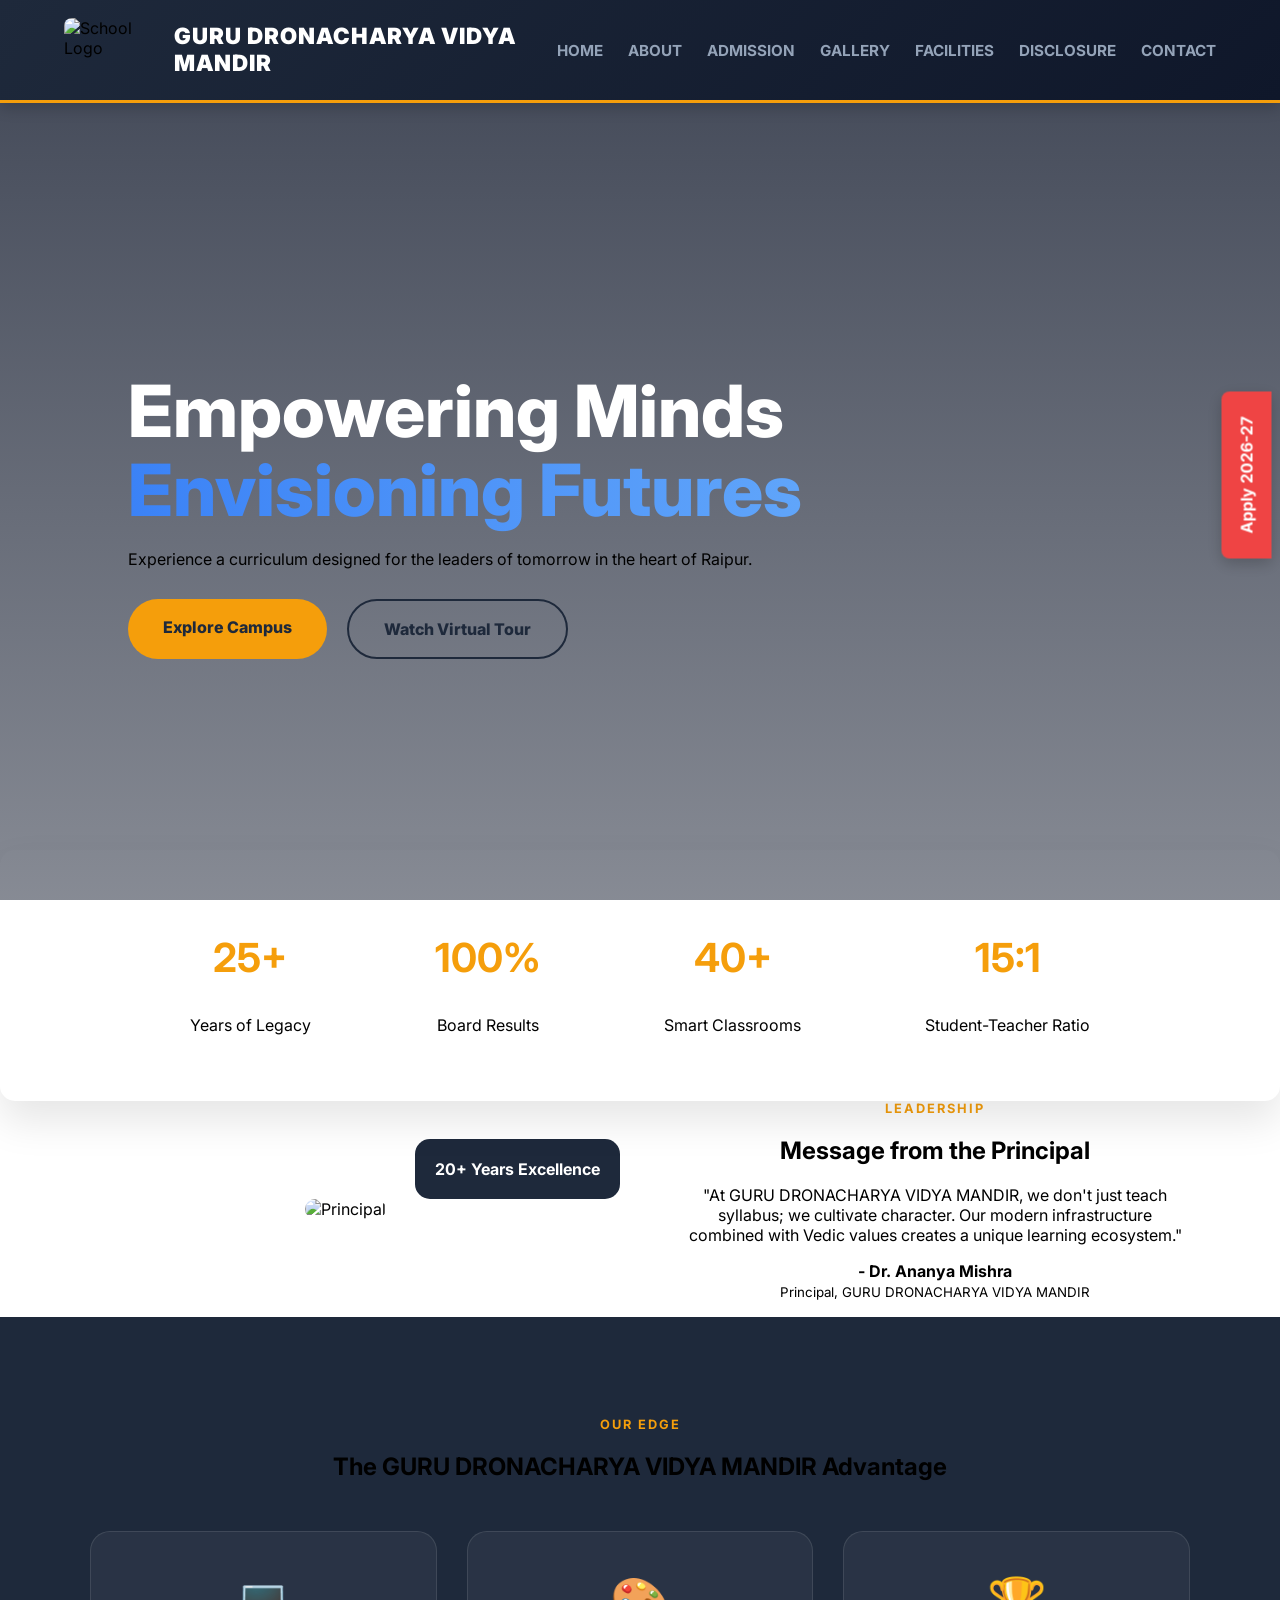
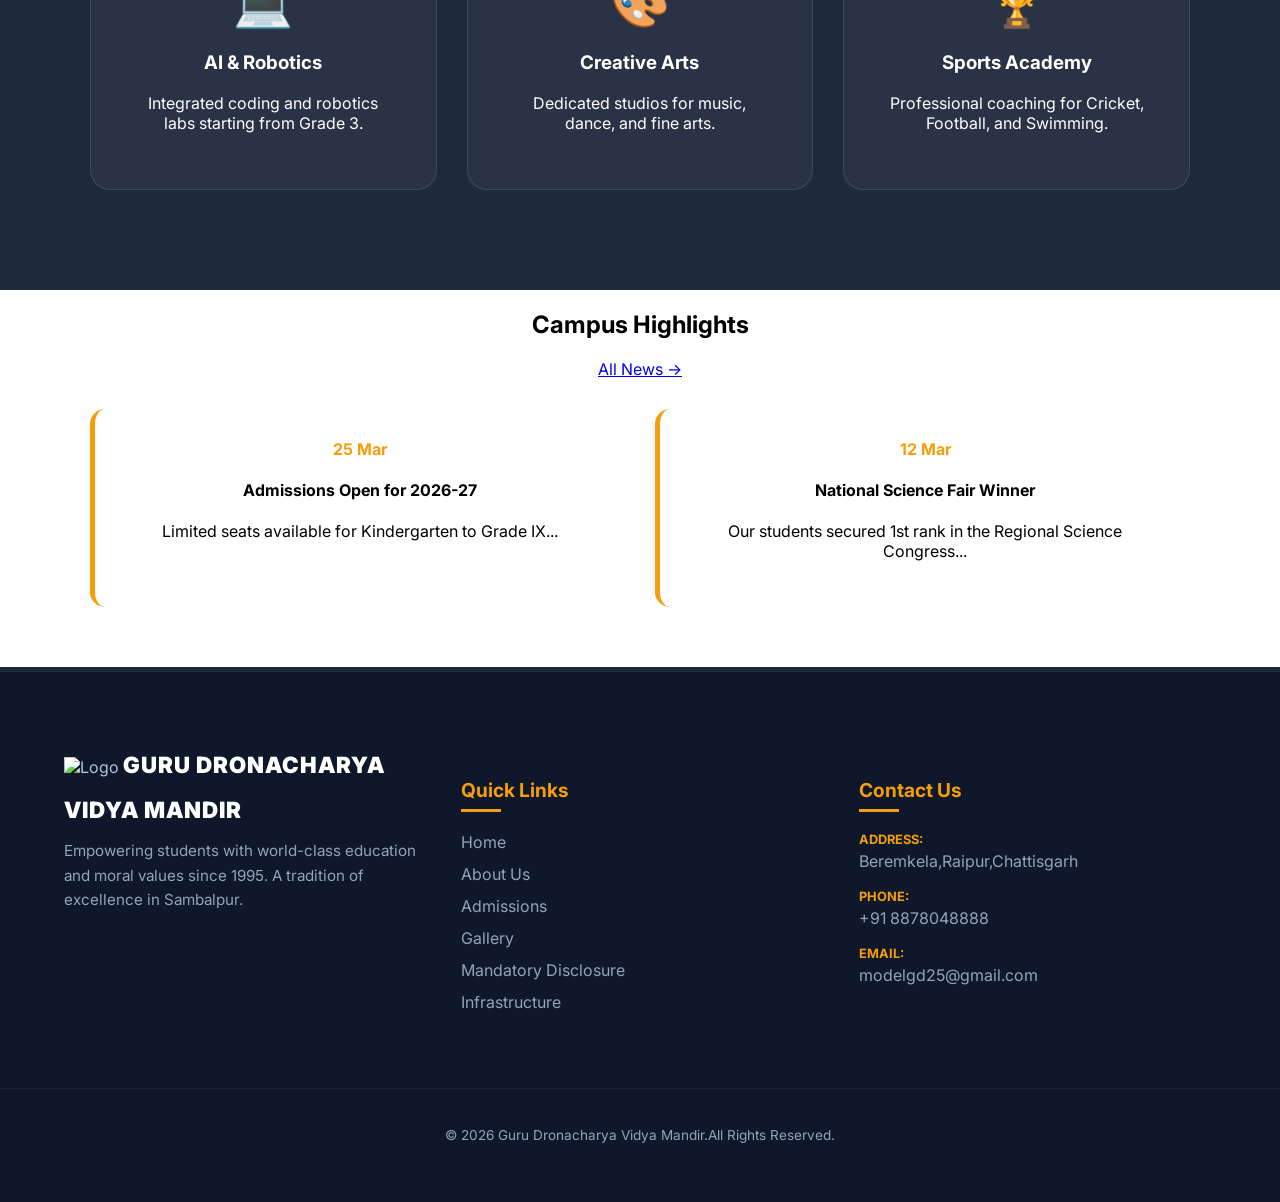
==== index.html @ bf0de889 "first commit" ====
<!DOCTYPE html>
<html lang="en">
<head>
    <meta charset="UTF-8">
    <meta name="viewport" content="width=device-width, initial-scale=1.0">
    <title>GURU DRONACHARYA VIDYA MANDIR | Excellence in Education</title>
    <link rel="stylesheet" href="style.css">
    <link href="https://fonts.googleapis.com/css2?family=Inter:wght@300;400;600;800&display=swap" rel="stylesheet">
</head>
<body>

    <div id="header-placeholder"></div>

    <a href="admission.html" class="floating-apply">Apply 2026-27</a>

    <main>
        <section class="hero-premium">
            <div class="hero-overlay">
                
                <h1>Empowering Minds <br><span class="text-gradient">Envisioning Futures</span></h1>
                <p>Experience a curriculum designed for the leaders of tomorrow in the heart of Raipur.</p>
                <div class="hero-btns">
                    <a href="#about" class="btn-primary">Explore Campus</a>
                    <a href="gallery.html" class="btn-outline">Watch Virtual Tour</a>
                </div>
            </div>
        </section>

        <section class="stats-bar">
            <div class="stat-item"><h2>25+</h2><p>Years of Legacy</p></div>
            <div class="stat-item"><h2>100%</h2><p>Board Results</p></div>
            <div class="stat-item"><h2>40+</h2><p>Smart Classrooms</p></div>
            <div class="stat-item"><h2>15:1</h2><p>Student-Teacher Ratio</p></div>
        </section>

        <section class="principal-section container" id="about">
            <div class="p-image-box">
                <img src="https://images.unsplash.com/photo-1573496359142-b8d87734a5a2?q=80&w=600" alt="Principal">
                <div class="p-experience-card">20+ Years Excellence</div>
            </div>
            <div class="p-content">
                <span class="eyebrow">Leadership</span>
                <h2>Message from the Principal</h2>
                <p>"At GURU DRONACHARYA VIDYA MANDIR, we don't just teach syllabus; we cultivate character. Our modern infrastructure combined with Vedic values creates a unique learning ecosystem."</p>
                <p><strong>- Dr. Ananya Mishra</strong> <br><small>Principal, GURU DRONACHARYA VIDYA MANDIR</small></p>
            </div>
        </section>

        <section class="why-us bg-dark">
            <div class="container">
                <div class="section-title">
                    <span class="eyebrow">Our Edge</span>
                    <h2 class="text-white">The GURU DRONACHARYA VIDYA MANDIR Advantage</h2>
                </div>
                <div class="feature-grid-premium">
                    <div class="f-card">
                        <div class="icon">💻</div>
                        <h3>AI & Robotics</h3>
                        <p>Integrated coding and robotics labs starting from Grade 3.</p>
                    </div>
                    <div class="f-card">
                        <div class="icon">🎨</div>
                        <h3>Creative Arts</h3>
                        <p>Dedicated studios for music, dance, and fine arts.</p>
                    </div>
                    <div class="f-card">
                        <div class="icon">🏆</div>
                        <h3>Sports Academy</h3>
                        <p>Professional coaching for Cricket, Football, and Swimming.</p>
                    </div>
                </div>
            </div>
        </section>

        <section class="container news-section">
            <div class="news-header">
                <h2>Campus Highlights</h2>
                <a href="#" class="view-all">All News →</a>
            </div>
            <div class="news-grid">
                <div class="news-card">
                    <div class="date">25 Mar</div>
                    <h4>Admissions Open for 2026-27</h4>
                    <p>Limited seats available for Kindergarten to Grade IX...</p>
                </div>
                <div class="news-card">
                    <div class="date">12 Mar</div>
                    <h4>National Science Fair Winner</h4>
                    <p>Our students secured 1st rank in the Regional Science Congress...</p>
                </div>
            </div>
        </section>
    </main>

    <div id="footer-placeholder"></div>

    <script src="script.js"></script>
</body>
</html>
---- style.css ----
/* /* --- 1. GLOBAL RESET & VARIABLES --- */
:root {
    --primary: #1e293b;       /* Deep Navy */
    --secondary: #0f172a;     /* Darker Navy */
    --accent: #f59e0b;        /* Gold/Amber */
    --text-light: #f8fafc;
    --text-dim: #94a3b8;
    --header-height: 100px;
}

body {
    margin: 0;
    padding-top: var(--header-height); /* Prevents content from hiding under header */
    font-family: 'Inter', sans-serif;
}

/* --- 2. HEADER / NAVBAR STYLES --- */
.navbar {
    position: fixed;
    top: 0;
    left: 0;
    width: 100%;
    height: var(--header-height);
    background: linear-gradient(135deg, var(--primary) 0%, var(--secondary) 100%);
    display: flex;
    align-items: center;
    z-index: 1000;
    box-shadow: 0 4px 15px rgba(0,0,0,0.2);
    border-bottom: 3px solid var(--accent);
}

.nav-container {
    width: 90%;
    max-width: 1200px;
    margin: 0 auto;
    display: flex;
    justify-content: space-between;
    align-items: center;
}

/* Logo & School Name */
.logo-area {
    display: flex;
    align-items: center;
    gap: 15px;
}

.school-logo {
    height: 65px;
    width: auto;
    border-radius: 8px;
}

.logo-text {
    display: flex;
    flex-direction: column;
}

.school-name {
    color: #ffffff;
    font-size: 1.4rem;
    font-weight: 900;
    letter-spacing: 1px;
    line-height: 1.2;
}

.school-tagline {
    color: var(--accent);
    font-size: 0.75rem;
    font-weight: 600;
    text-transform: uppercase;
    letter-spacing: 0.5px;
}

/* Navigation Links */
.nav-links {
    display: flex;
    list-style: none;
    gap: 25px;
    margin: 0;
    padding: 0;
}

.nav-links a {
    text-decoration: none;
    color: var(--text-dim);
    font-weight: 700;
    font-size: 0.95rem;
    transition: all 0.3s ease;
    text-transform: uppercase;
}

.nav-links a:hover {
    color: var(--accent);
}

/* --- 3. FOOTER STYLES --- */
.main-footer {
    background: var(--secondary);
    color: var(--text-dim);
    padding: 80px 0 20px 0;
    margin-top: 60px;
    border-top: 5px solid var(--primary);
}

.footer-grid {
    width: 90%;
    max-width: 1200px;
    margin: 0 auto;
    display: grid;
    grid-template-columns: 1.5fr 1fr 1fr; /* Three distinct columns */
    gap: 60px;
}

.footer-col h4 {
    color: #ffffff;
    font-size: 1.2rem;
    margin-bottom: 25px;
    position: relative;
    padding-bottom: 10px;
}

/* Gold line under footer headings */
.footer-col h4::after {
    content: '';
    position: absolute;
    bottom: 0;
    left: 0;
    width: 40px;
    height: 3px;
    background: var(--accent);
}

.footer-col p {
    line-height: 1.6;
    font-size: 0.95rem;
}

.footer-col ul {
    list-style: none;
    padding: 0;
}

.footer-col ul li {
    margin-bottom: 12px;
}

.footer-col ul li a {
    color: var(--text-dim);
    text-decoration: none;
    transition: 0.3s;
}

.footer-col ul li a:hover {
    color: var(--accent);
    padding-left: 5px;
}

.footer-logo {
    height: 55px;
    margin-bottom: 20px;
    filter: brightness(1.2);
}

.contact-item {
    margin-bottom: 18px;
}

.contact-item strong {
    color: var(--accent);
    display: block;
    font-size: 0.8rem;
    text-transform: uppercase;
    margin-bottom: 4px;
}

.footer-bottom {
    text-align: center;
    margin-top: 60px;
    padding: 25px 0;
    border-top: 1px solid rgba(255,255,255,0.05);
    font-size: 0.85rem;
}

/* --- 4. RESPONSIVE DESIGN --- */
@media (max-width: 992px) {
    .footer-grid {
        grid-template-columns: 1fr; /* Stack footer columns on mobile */
        text-align: center;
        gap: 40px;
    }

    .footer-col h4::after {
        left: 50%;
        transform: translateX(-50%);
    }

    .nav-links {
        display: none; /* Hide nav links on mobile (add a burger menu later) */
    }

    .school-name {
        font-size: 1.1rem;
    }
}
/* Hero */
.hero { height: 70vh; background: linear-gradient(rgba(15,23,42,0.7), rgba(15,23,42,0.7)), url('hero-bg.jpg') center/cover; display: flex; align-items: center; justify-content: center; color: white; text-align: center; }
.hero h1 { font-size: 3.5rem; margin-bottom: 20px; }

/* Tables */
.disclosure-table { width: 100%; border-collapse: collapse; margin-top: 20px; background: white; border-radius: 12px; overflow: hidden; box-shadow: 0 10px 25px rgba(0,0,0,0.05); }
.disclosure-table th, .disclosure-table td { padding: 18px; text-align: left; border-bottom: 1px solid #e2e8f0; }
.disclosure-table th { background: #f1f5f9; color: var(--primary); }

/* Buttons */
.btn-view { background: var(--accent); color: white; padding: 8px 16px; border-radius: 6px; text-decoration: none; font-size: 0.85rem; }
.btn-primary { background: var(--accent); color: white; padding: 15px 30px; border-radius: 8px; text-decoration: none; font-weight: bold; }

Footer */
footer { background: var(--primary); color: white; padding: 60px 5%; margin-top: 40px; }
.footer-grid { display: grid; grid-template-columns: repeat(auto-fit, minmax(250px, 1fr)); gap: 40px; }
.footer-grid h4 { margin-bottom: 20px; color: var(--accent); }
/* --- Extra Modern Page Styles ---

/* Text Eyebrow (Above headings) */
.eyebrow { font-size: 0.8rem; font-weight: bold; color: var(--accent); text-transform: uppercase; letter-spacing: 2px; margin-bottom: 5px; display: block; }
.page-title-section { text-align: center; padding-bottom: 60px; }

/* 1. Gallery Grid (Filterable) */
.gallery-filters { display: flex; justify-content: center; gap: 10px; margin-bottom: 40px; }
.filter-btn { background: var(--white); border: 1px solid #e2e8f0; color: var(--primary); padding: 10px 20px; border-radius: 50px; cursor: pointer; font-weight: 600; transition: all 0.3s; }
.filter-btn.active, .filter-btn:hover { background: var(--accent); color: white; border-color: var(--accent); box-shadow: 0 4px 15px rgba(59, 130, 246, 0.3); }

.gallery-grid { display: grid; grid-template-columns: repeat(auto-fit, minmax(300px, 1fr)); gap: 15px; }
.gallery-item { position: relative; overflow: hidden; border-radius: 12px; height: 250px; opacity: 1; transition: opacity 0.4s ease; }
.gallery-item img { width: 100%; height: 100%; object-fit: cover; transition: transform 0.4s ease; }
.gallery-item:hover img { transform: scale(1.05); }

.gallery-item.hide { display: none; opacity: 0; }
.gallery-item .overlay { position: absolute; bottom: 0; left: 0; width: 100%; padding: 20px; background: linear-gradient(to top, rgba(0,0,0,0.8), transparent); color: white; display: flex; align-items: flex-end; }
.gallery-item .overlay span { font-size: 1.1rem; font-weight: 600; }

/* 2. Facilities (Vertical Stack) */
.facility-section { display: flex; align-items: center; position: relative; margin-bottom: 100px; }
.facility-image { width: 50%; height: 80vh; background-size: cover; background-position: center; filter: brightness(0.9); }
.facility-text { position: absolute; left: 5%; width: 50%; background: var(--white); padding: 50px; border-radius: 16px; box-shadow: 0 20px 50px rgba(0,0,0,0.1); border-left: 5px solid var(--accent); }
.facility-text h3 { color: var(--primary); font-size: 2rem; margin-bottom: 15px; }

/* Right Align Odd Sections */
.facility-section.even { justify-content: flex-end; }
.facility-section.even .facility-text { left: auto; right: 5%; border-left: none; border-right: 5px solid var(--accent); }

/* 3. Contact Us (Dual Plane) */
.contact-page { padding-bottom: 100px; }
.contact-grid { display: grid; grid-template-columns: 1fr 1.5fr; gap: 50px; align-items: center; }
.contact-info-panel .description { margin: 20px 0 40px; }
.info-block { margin-bottom: 25px; }
.info-block h4 { color: var(--primary); }

.contact-form-panel { background: var(--white); padding: 40px; border-radius: 20px; box-shadow: 0 10px 40px rgba(0,0,0,0.05); }
.input-group { margin-bottom: 20px; }
.input-group label { display: block; font-weight: bold; margin-bottom: 8px; font-size: 0.85rem; }
.input-group input, .input-group select, .input-group textarea { width: 100%; padding: 15px; border: 1px solid #e2e8f0; border-radius: 8px; font-family: inherit; font-size: 1rem; }
.input-group input:focus, .input-group textarea:focus { outline: none; border-color: var(--accent); }
.form-submit { width: 100%; border: none; cursor: pointer; }

/* Responsive Adjustments for new pages */
@media (max-width: 900px) {
    .facility-section { flex-direction: column; margin-bottom: 50px; height: auto; }
    .facility-image { width: 100%; height: 300px; }
    .facility-text { position: static; width: 100%; border-radius: 0; box-shadow: none; border-left: none; padding: 30px 5%; border-bottom: 5px solid var(--accent); }
    .facility-section.even .facility-text { border-right: none; }
    .contact-grid { grid-template-columns: 1fr; }
}
/* --- High-End Home Page Enhancements --- */

/* Gradient Text */
.text-gradient {
    background: linear-gradient(90deg, #3b82f6, #60a5fa);
    -webkit-background-clip: text;
    -webkit-text-fill-color: transparent;
}

/* Hero Premium */
.hero-premium {
    height: 90vh;
    background: linear-gradient(rgba(15,23,42,0.8), rgba(15,23,42,0.5)), url('https://images.unsplash.com/photo-1523050854058-8df90110c9f1?q=80&w=1200');
    background-size: cover;
    background-position: center;
    background-attachment: fixed; /* Parallax Effect */
    display: flex;
    align-items: center;
    padding: 0 10%;
}

.hero-overlay h1 { font-size: 4.5rem; color: white; line-height: 1.1; margin: 20px 0; font-weight: 800; }
.hero-overlay .badge { background: var(--accent); color: white; padding: 5px 15px; border-radius: 20px; font-size: 0.8rem; font-weight: bold; }

.hero-btns { display: flex; gap: 20px; margin-top: 30px; }
.btn-outline { border: 2px solid white; color: white; padding: 15px 30px; border-radius: 8px; text-decoration: none; font-weight: bold; transition: 0.3s; }
.btn-outline:hover { background: white; color: var(--primary); }

/* Floating Button */
.floating-apply {
    position: fixed;
    right: -50px;
    top: 50%;
    transform: rotate(-90deg);
    background: #ef4444;
    color: white;
    padding: 15px 25px;
    text-decoration: none;
    font-weight: bold;
    z-index: 2000;
    border-radius: 8px 8px 0 0;
    box-shadow: -5px 0 15px rgba(0,0,0,0.2);
}

/* Stats Bar */
.stats-bar {
    display: flex;
    justify-content: space-around;
    background: var(--white);
    padding: 50px 10%;
    margin-top: -60px;
    z-index: 10;
    position: relative;
    border-radius: 15px;
    box-shadow: 0 20px 40px rgba(0,0,0,0.1);
    width: 80%;
    margin-left: auto;
    margin-right: auto;
}
.stat-item { text-align: center; }
.stat-item h2 { font-size: 2.5rem; color: var(--accent); }

/* Principal Section */
.principal-section { display: grid; grid-template-columns: 1fr 1fr; gap: 80px; align-items: center; }
.p-image-box { position: relative; }
.p-image-box img { width: 100%; border-radius: 30px; }
.p-experience-card {
    position: absolute; bottom: 20px; right: -20px;
    background: var(--primary); color: white;
    padding: 20px; border-radius: 15px; font-weight: bold;
}

/* Feature Cards (Glassmorphism) */
.bg-dark { background: var(--primary); padding: 100px 0; }
.feature-grid-premium { display: grid; grid-template-columns: repeat(3, 1fr); gap: 30px; margin-top: 50px; }
.f-card {
    background: rgba(255,255,255,0.05);
    padding: 40px; border-radius: 20px; border: 1px solid rgba(255,255,255,0.1);
    color: white; transition: 0.4s;
}
.f-card:hover { background: var(--accent); transform: translateY(-10px); }
.f-card .icon { font-size: 3rem; margin-bottom: 20px; }

/* News Cards */
.news-grid { display: grid; grid-template-columns: 1fr 1fr; gap: 30px; margin-top: 30px; }
.news-card { background: white; padding: 30px; border-radius: 15px; border-left: 5px solid var(--accent); }
.news-card .date { font-weight: bold; color: var(--accent); margin-bottom: 10px; }

/* Responsive */
@media (max-width: 768px) {
    .hero-overlay h1 { font-size: 2.5rem; }
    .principal-section, .feature-grid-premium, .news-grid { grid-template-columns: 1fr; }
    .stats-bar { flex-wrap: wrap; gap: 20px; }
}
/* --- Facilities Size & Shape Adjustment --- */

.facilities-page {
    padding-top: 100px;
    background-color: #f8fafc; /* Subtle background for contrast */
}

.page-title-section {
    padding: 100px 0 60px;
    text-align: center;
}

/* 1. Main Row Container - Symmetrical Layout */
.facility-row {
    display: flex;
    flex-wrap: wrap; 
    align-items: center; /* Vertically center content */
    justify-content: center; /* Horizontally center contents */
    width: 90%;
    max-width: 1200px;
    margin: 0 auto 50px auto; /* Centered with bottom spacing */
    background: #ffffff;
    border-radius: 20px;
    overflow: hidden; /* Important for border-radius on children */
    box-shadow: 0 10px 30px rgba(0,0,0,0.03);
    border: 1px solid #eee;
}

/* Reversing logic for Z-Pattern */
.facility-row.reverse {
    flex-direction: row-reverse;
}

/* 2. Image: NEW Size & Shape */
.facility-image {
    flex: 0 0 40%; /* Decreased width to 40% */
    height: 350px; /* Fixed height for consistency */
    background-size: cover;
    background-position: center;
    background-repeat: no-repeat;
    
    /* NEW Shape: Rounded andInset */
    margin: 20px; /* Spacing around the image inside the card */
    border-radius: 16px; /* Rounded corners for the image itself */
    box-shadow: 0 10px 20px rgba(0,0,0,0.05); /* Soft drop shadow */
}

/* 3. Content: NEW Size and Spacing */
.facility-content {
    flex: 0 0 60%; /* Increased width to 60% */
    display: flex;
    justify-content: center; /* Horizontally center text buffer */
    padding: 40px;
}

/* Inner Buffer to control line length */
.content-buffer {
    max-width: 480px;
    width: 100%;
}

/* Facility Badge (Optional, but adds style) */
.facility-badge {
    display: inline-block;
    padding: 6px 14px;
    background: rgba(99, 102, 241, 0.1);
    color: #6366f1;
    border-radius: 50px;
    font-size: 0.75rem;
    font-weight: 700;
    text-transform: uppercase;
    letter-spacing: 1px;
    margin-bottom: 12px;
}

/* Typography Polish */
.content-buffer h3 {
    font-size: 2rem; /* Balanced size */
    color: #1e293b;
    margin-bottom: 15px;
    font-weight: 800;
}

.content-buffer p {
    font-size: 1.05rem;
    line-height: 1.8;
    color: #64748b;
}

/* Responsive Alignment */
@media (max-width: 992px) {
    .facility-row {
        flex-direction: column !important; /* Stack vertically on mobile */
        width: 100%;
        border-radius: 0;
        margin: 0 0 30px 0;
    }
    
    .facility-image {
        flex: 0 0 100%;
        width: calc(100% - 40px); /* 100% minus the margin */
        height: 280px;
        margin: 20px auto 0;
    }
    
    .facility-content {
        flex: 0 0 100%;
        text-align: center;
        padding: 40px 20px;
    }

    .content-buffer h3 {
        font-size: 1.8rem;
    }
}
/* --- Admission Page Styles --- */

.admission-page {
    padding-top: 60px; /* Adjust based on navbar height */
    background: #f8fafc;
    padding-bottom: 80px;
}

.page-header {
    text-align: center;
    max-width: 1100px;
}

.page-header h1 {
    font-size: 3rem;
    color: var(--primary);
    margin-bottom: 50px;
    font-weight: 900;
}

/* Admission Process Steps */

/* --- Centering Logic --- */

/* 1. The Main Page Wrapper */
.admission-page {
    display: flex;
    flex-direction: column;
    align-items: center; /* Centers children horizontally */
    justify-content: flex-start;
    width: 100%;
    padding-top: 140px; /* Space for the fixed header */
    padding-bottom: 80px;
    background: #f8fafc;
}

/* 2. The Content Container */
.container {
    width: 90%;
    max-width: 1100px;
    margin: 0 auto; /* The "Magic" line that centers the block itself */
    text-align: center; /* Centers the text inside the block */
}

/* 3. The Grid Alignment */
.admission-grid {
    display: grid;
    grid-template-columns: repeat(auto-fit, minmax(250px, 1fr));
    gap: 30px;
    width: 100%;
    margin: 50px auto; /* Centers the grid */
    justify-content: center; /* Centers grid items if they don't fill the row */
}

/* 4. Fix for the Documents and FAQ sections */
.docs-section, .faq-section {
    margin-left: auto;
    margin-right: auto;
    text-align: left; /* Keeps text readable while the box stays centered */
    max-width: 900px;
}

.docs-grid {
    display: grid;
    grid-template-columns: 1fr 1fr;
    gap: 40px;
    justify-content: center;
}

/* 5. Center the Download Buttons */
.download-box {
    display: flex;
    justify-content: center; /* Centers buttons side-by-side */
    gap: 20px;
    margin-top: 50px;
    width: 100%;
}
/* Documents Section */
.docs-section {
    background: var(--primary);
    color: white;
    padding: 60px;
    border-radius: 30px;
    margin: 60px 0;
    text-align: left;
}

.docs-section h2 {
    color: var(--accent);
    margin-bottom: 30px;
    font-size: 2rem;
}

.docs-grid {
    display: grid;
    grid-template-columns: 1fr 1fr;
    gap: 20px;
}

.docs-grid ul {
    list-style: none;
    padding: 0;
}

.docs-grid ul li {
    margin-bottom: 15px;
    padding-left: 30px;
    position: relative;
}

.docs-grid ul li::before {
    content: '✓';
    position: absolute;
    left: 0;
    color: var(--accent);
    font-weight: bold;
}

/* FAQ Section */
.faq-section {
    margin-bottom: 60px;
    text-align: left;
}

.faq-section h2 {
    text-align: center;
    margin-bottom: 40px;
    color: var(--primary);
}

.faq-item {
    background: white;
    padding: 25px;
    border-radius: 15px;
    margin-bottom: 15px;
    border: 1px solid #e2e8f0;
}

.faq-item h4 {
    color: var(--primary);
    margin-bottom: 10px;
    font-size: 1.1rem;
}

/* Download & Buttons */
.download-box {
    display: flex;
    gap: 20px;
    justify-content: center;
    margin-top: 40px;
}

.btn-primary {
    background: var(--accent);
    color: var(--primary);
    padding: 18px 35px;
    border-radius: 50px;
    text-decoration: none;
    font-weight: 800;
    transition: 0.3s;
}

.btn-outline {
    border: 2px solid var(--primary);
    color: var(--primary);
    padding: 18px 35px;
    border-radius: 50px;
    text-decoration: none;
    font-weight: 800;
}

.btn-primary:hover {
    background: var(--primary);
    color: white;
}

/* Responsive */
@media (max-width: 768px) {
    .docs-grid { grid-template-columns: 1fr; }
    .download-box { flex-direction: column; }
    .admission-page { padding-top: 120px; }
}
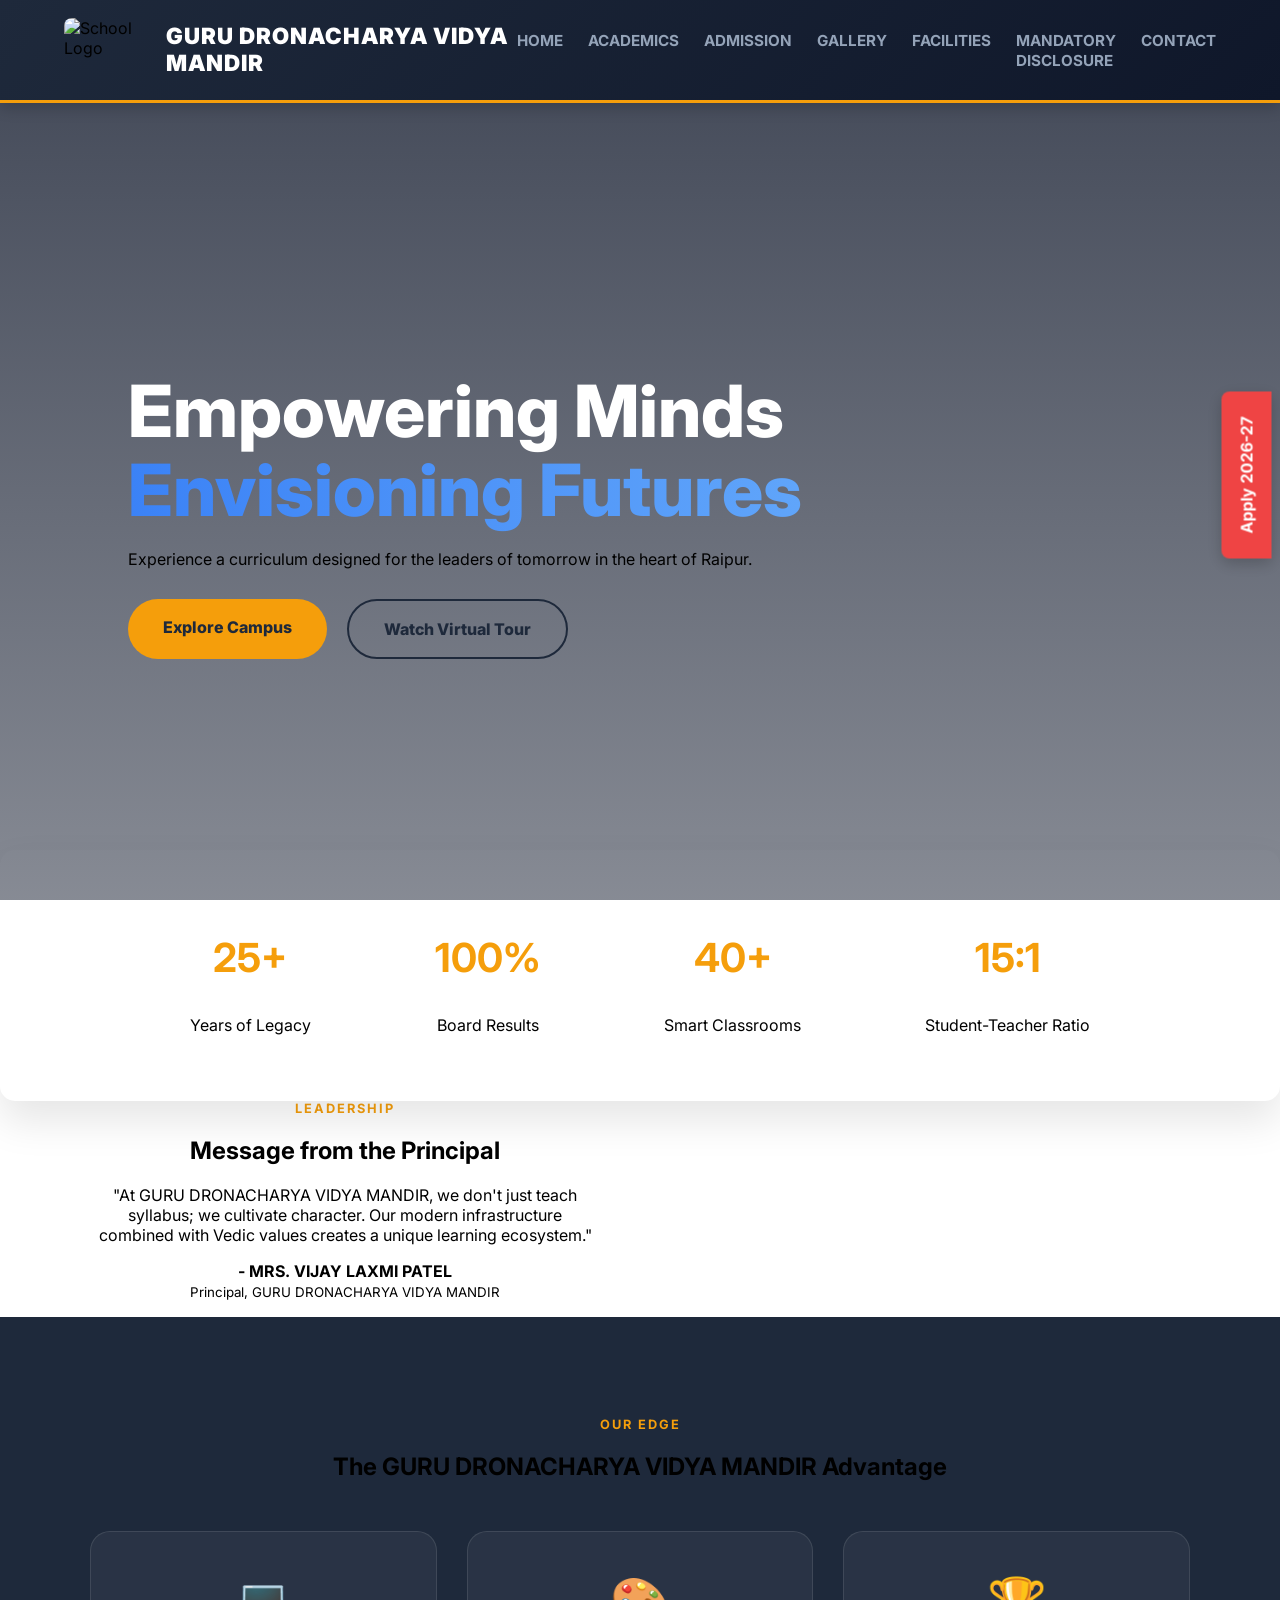
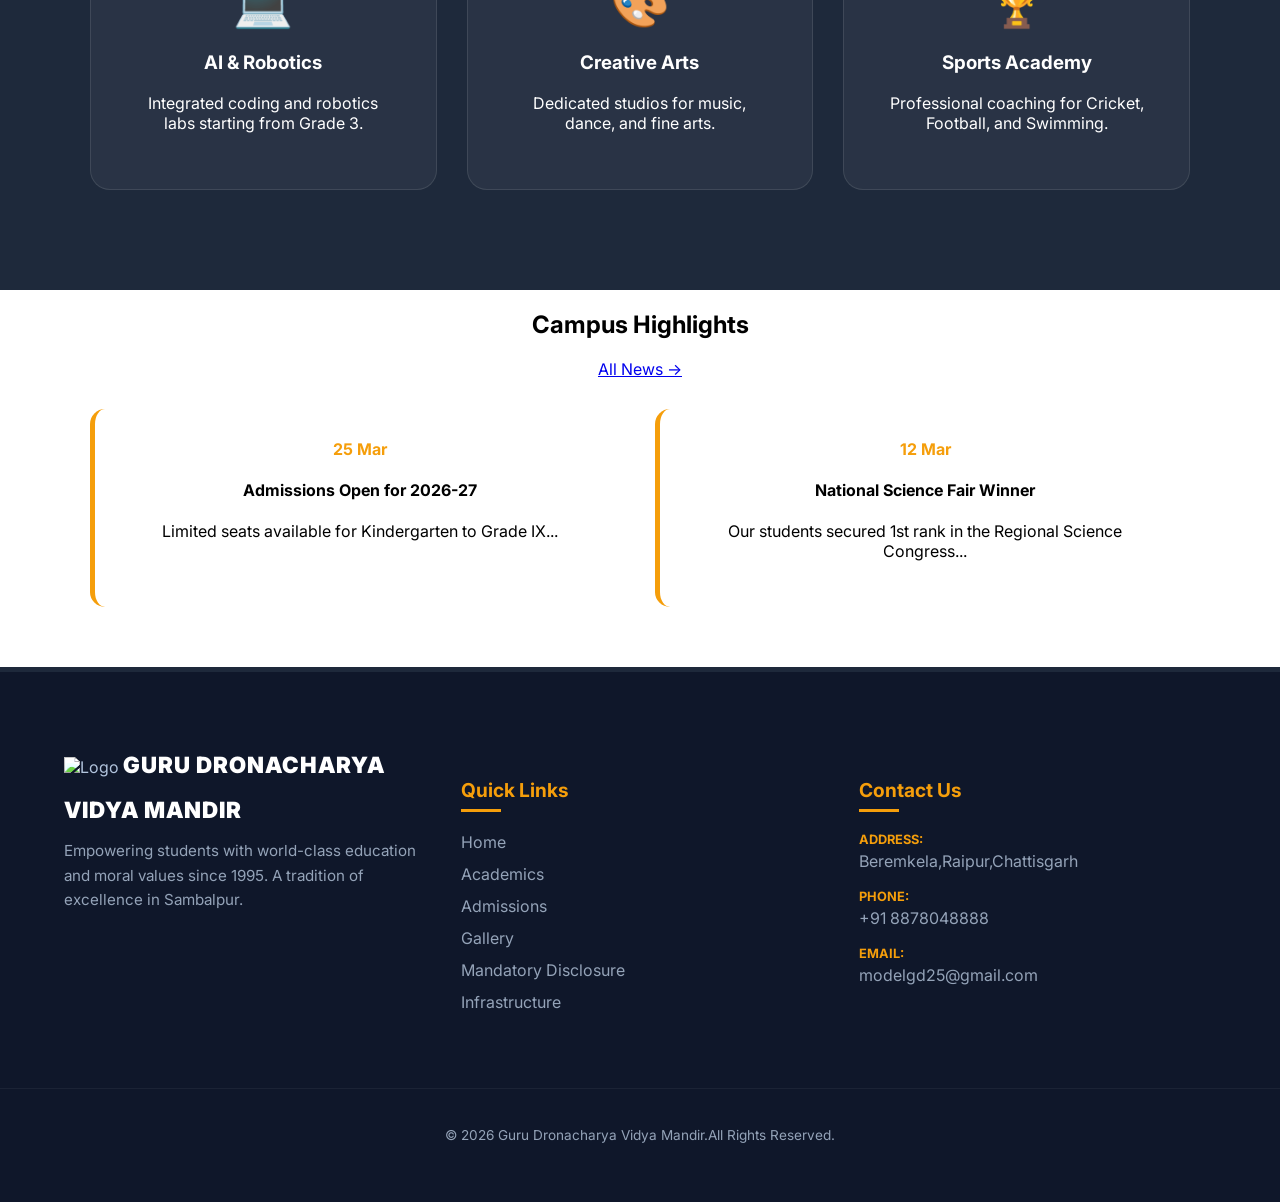
==== commit dd70b957: "Update principal's name in the message section" ====
--- a/index.html
+++ b/index.html
@@ -34,15 +34,15 @@
         </section>
 
         <section class="principal-section container" id="about">
-            <div class="p-image-box">
+            <!-- <div class="p-image-box">
                 <img src="https://images.unsplash.com/photo-1573496359142-b8d87734a5a2?q=80&w=600" alt="Principal">
                 <div class="p-experience-card">20+ Years Excellence</div>
-            </div>
+            </div> -->
             <div class="p-content">
                 <span class="eyebrow">Leadership</span>
                 <h2>Message from the Principal</h2>
                 <p>"At GURU DRONACHARYA VIDYA MANDIR, we don't just teach syllabus; we cultivate character. Our modern infrastructure combined with Vedic values creates a unique learning ecosystem."</p>
-                <p><strong>- Dr. Ananya Mishra</strong> <br><small>Principal, GURU DRONACHARYA VIDYA MANDIR</small></p>
+                <p><strong>- MRS. VIJAY LAXMI PATEL</strong> <br><small>Principal, GURU DRONACHARYA VIDYA MANDIR</small></p>
             </div>
         </section>
 
@@ -96,4 +96,4 @@
 
     <script src="script.js"></script>
 </body>
-</html>+</html>
--- a/style.css
+++ b/style.css
@@ -662,4 +662,93 @@
     .docs-grid { grid-template-columns: 1fr; }
     .download-box { flex-direction: column; }
     .admission-page { padding-top: 120px; }
-}+}
+
+/* ===== ACADEMICS PAGE ===== */
+
+.academics-page {
+    padding: 40px 0;
+}
+
+/* Page Header */
+.page-header {
+    text-align: center;
+    margin-bottom: 40px;
+}
+
+.page-header .subtext {
+    max-width: 600px;
+    margin: 10px auto 0;
+    color: #666;
+}
+
+/* Academics Grid */
+.academics-grid {
+    display: grid;
+    grid-template-columns: repeat(auto-fit, minmax(250px, 1fr));
+    gap: 25px;
+    margin-top: 30px;
+}
+
+.academic-card {
+    background: #fff;
+    padding: 25px;
+    border-radius: 12px;
+    box-shadow: 0 5px 20px rgba(0,0,0,0.06);
+    transition: 0.3s;
+}
+
+.academic-card:hover {
+    transform: translateY(-5px);
+}
+
+.academic-card h3 {
+    color: #002147;
+    margin-bottom: 10px;
+}
+
+/* Subjects Section */
+.subjects-section {
+    margin-top: 60px;
+}
+
+.subjects-grid {
+    display: grid;
+    grid-template-columns: repeat(auto-fit, minmax(200px, 1fr));
+    gap: 30px;
+    margin-top: 20px;
+}
+
+.subjects-grid ul {
+    list-style: none;
+    padding: 0;
+}
+
+.subjects-grid li {
+    padding: 8px 0;
+    border-bottom: 1px solid #eee;
+}
+
+/* Teaching Section */
+.teaching-section {
+    margin-top: 60px;
+}
+
+.teaching-grid {
+    display: grid;
+    grid-template-columns: repeat(auto-fit, minmax(220px, 1fr));
+    gap: 25px;
+    margin-top: 20px;
+}
+
+.teach-card {
+    background: #f9fafc;
+    padding: 20px;
+    border-radius: 10px;
+    border-left: 4px solid #002147;
+}
+
+.teach-card h4 {
+    margin-bottom: 8px;
+    color: #002147;
+}
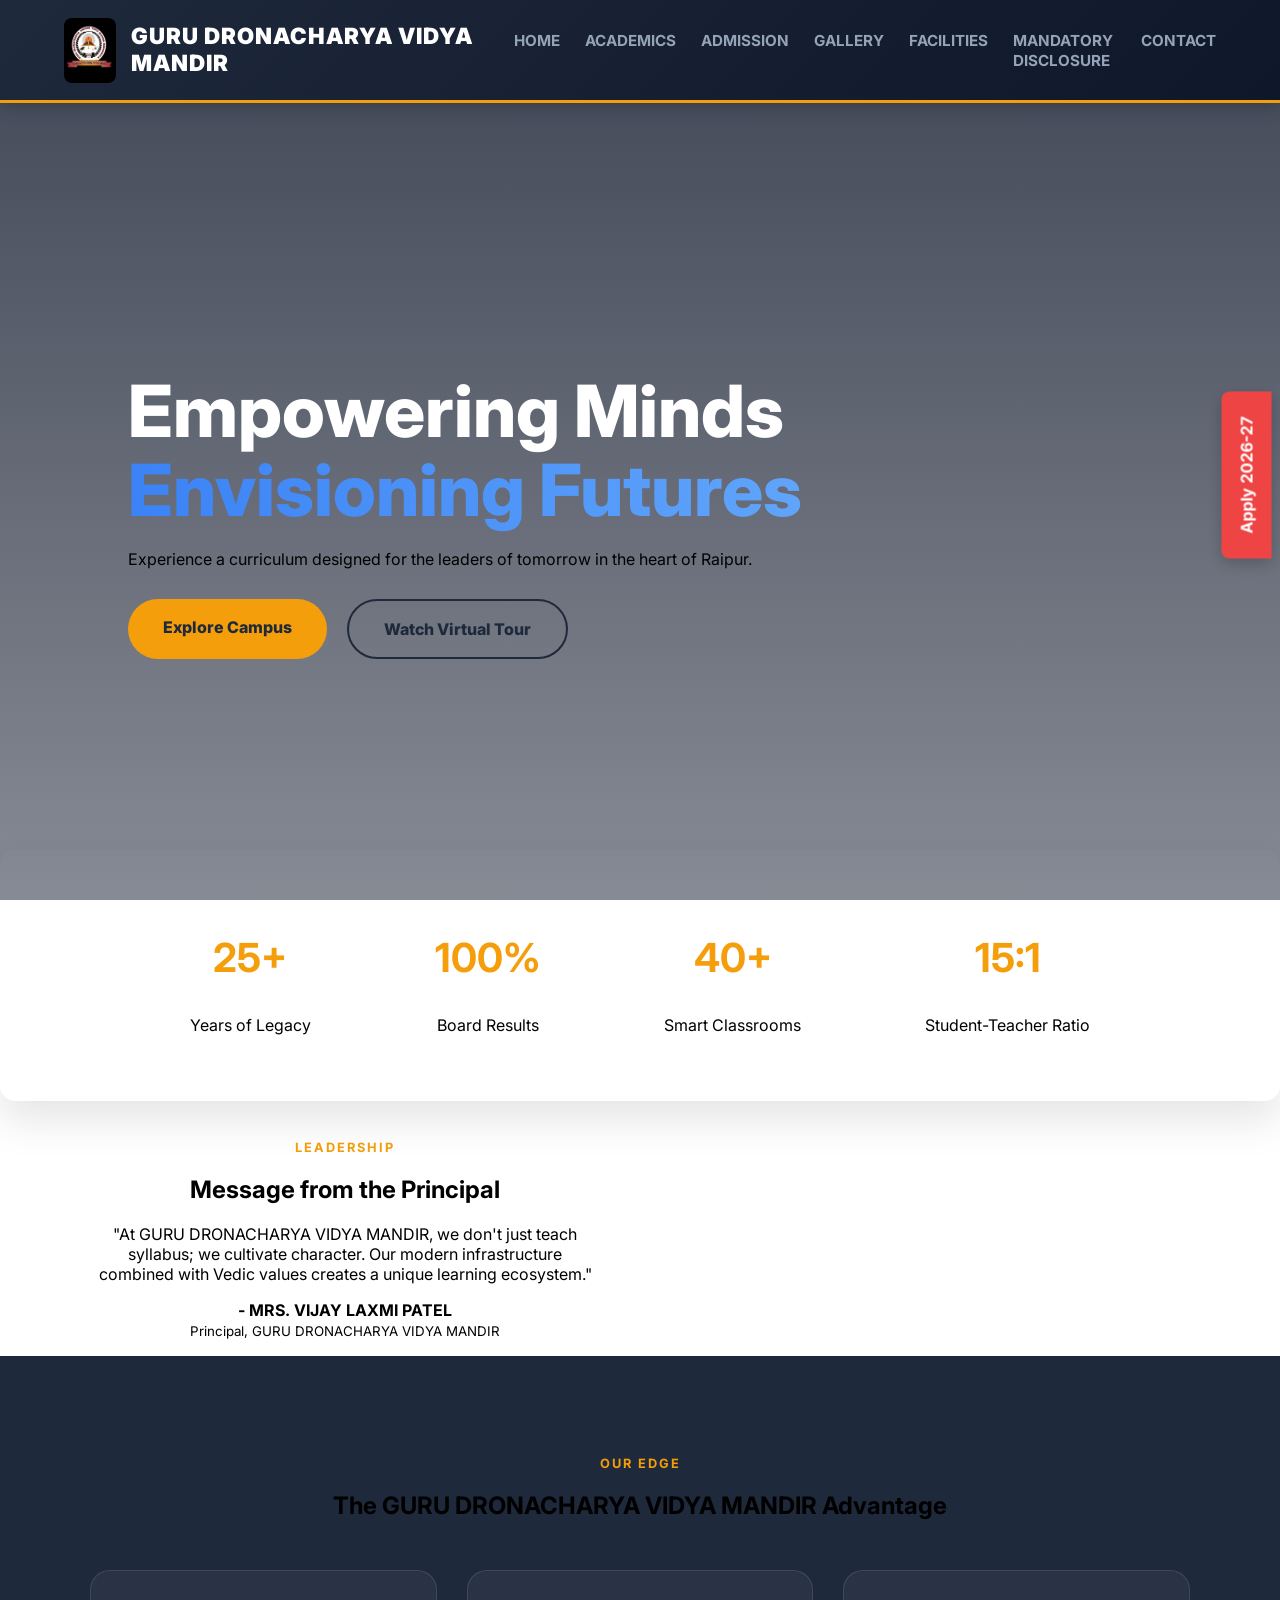
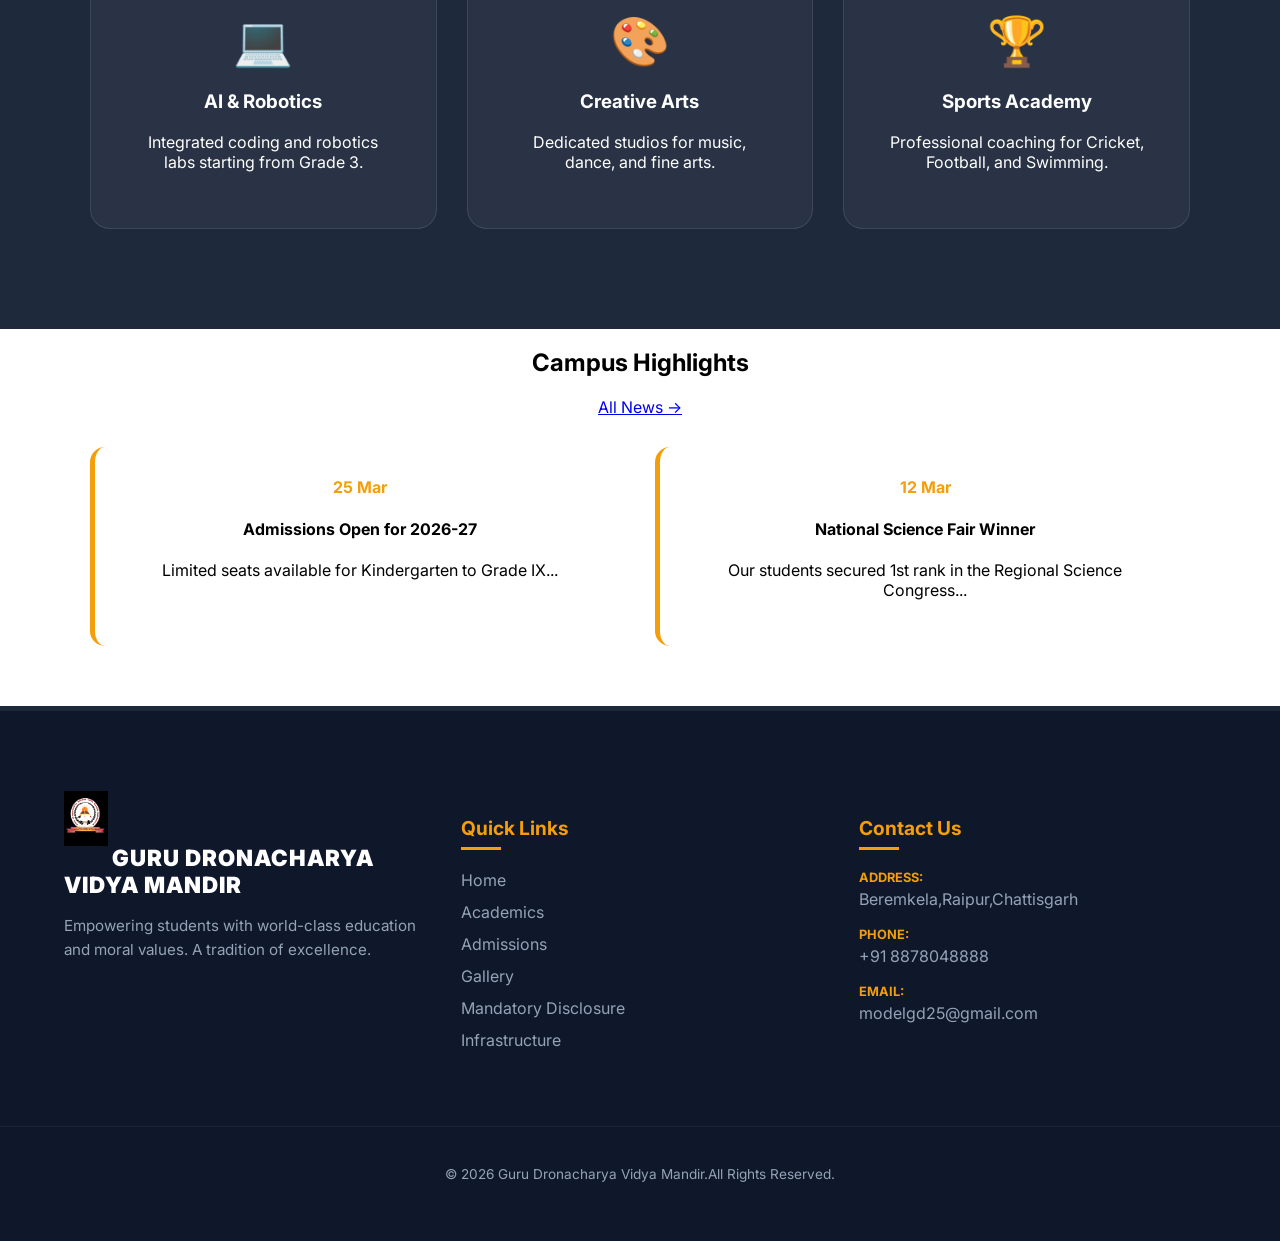
==== commit 15785b69: "Refactor principal message section in index.html Updated the principal message section with improved" ====
--- a/index.html
+++ b/index.html
@@ -32,14 +32,14 @@
             <div class="stat-item"><h2>40+</h2><p>Smart Classrooms</p></div>
             <div class="stat-item"><h2>15:1</h2><p>Student-Teacher Ratio</p></div>
         </section>
-
+        <br>
         <section class="principal-section container" id="about">
             <!-- <div class="p-image-box">
                 <img src="https://images.unsplash.com/photo-1573496359142-b8d87734a5a2?q=80&w=600" alt="Principal">
                 <div class="p-experience-card">20+ Years Excellence</div>
             </div> -->
-            <div class="p-content">
-                <span class="eyebrow">Leadership</span>
+            <div class="p-content" style="text-align: center;">
+               <h3> <span class="eyebrow">Leadership</span></h3>
                 <h2>Message from the Principal</h2>
                 <p>"At GURU DRONACHARYA VIDYA MANDIR, we don't just teach syllabus; we cultivate character. Our modern infrastructure combined with Vedic values creates a unique learning ecosystem."</p>
                 <p><strong>- MRS. VIJAY LAXMI PATEL</strong> <br><small>Principal, GURU DRONACHARYA VIDYA MANDIR</small></p>
--- a/style.css
+++ b/style.css
@@ -752,3 +752,123 @@
     margin-bottom: 8px;
     color: #002147;
 }
+/* ===== DISCLOSURE PAGE ===== */
+
+.disclosure {
+    padding: 40px 0;
+}
+
+/* MAIN TITLE */
+.disclosure h1 {
+    text-align: center;
+    margin-bottom: 30px;
+}
+
+/* SECTION HEADINGS (A, B, C...) */
+.disclosure-header {
+    text-align: center;
+    margin: 40px 0 15px;
+    font-size: 18px;
+    font-weight: 600;
+}
+
+/* TABLE CONTAINER (CARD LOOK FOR ALL TABLES) */
+.table-container,
+.disclosure-table {
+    width: 100%;
+    margin-bottom: 30px;
+}
+
+/* APPLY SAME STYLE TO ALL TABLES */
+.info-table,
+.disclosure-table {
+    width: 100%;
+    border-collapse: collapse;
+    background: #ffffff;
+    box-shadow: 0 6px 20px rgba(0,0,0,0.08);
+    border-radius: 10px;
+    overflow: hidden;
+}
+
+/* CAPTION (FOR PART A) */
+.info-table caption {
+    text-align: left;
+    padding: 15px;
+    font-weight: 600;
+    background: #f1f5f9;
+    color: #002147;
+    border-bottom: 2px solid #e5e7eb;
+}
+
+/* TABLE HEADER */
+.info-table thead,
+.disclosure-table thead {
+    background: #dceaf6;
+}
+
+.info-table th,
+.disclosure-table th {
+    padding: 12px;
+    text-align: left;
+    font-weight: 600;
+    border-bottom: 1px solid #ddd;
+}
+
+/* TABLE BODY */
+.info-table td,
+.disclosure-table td {
+    padding: 12px;
+    border-bottom: 1px solid #eee;
+}
+
+/* REMOVE SIDE BORDERS */
+.info-table td,
+.info-table th,
+.disclosure-table td,
+.disclosure-table th {
+    border-left: none;
+    border-right: none;
+}
+
+/* ROW HOVER */
+.info-table tbody tr:hover,
+.disclosure-table tbody tr:hover {
+    background: #f5f9ff;
+}
+
+/* ALTERNATE ROW COLOR */
+.info-table tbody tr:nth-child(even),
+.disclosure-table tbody tr:nth-child(even) {
+    background: #fafafa;
+}
+
+/* BUTTON STYLE */
+.doc-btn {
+    display: inline-block;
+    padding: 6px 12px;
+    background: #002147;
+    color: #fff;
+    text-decoration: none;
+    border-radius: 5px;
+    font-size: 13px;
+    transition: 0.3s;
+}
+
+.doc-btn:hover {
+    background: #004080;
+}
+
+/* RESULT GRID (X & XII TABLES SIDE BY SIDE) */
+.result-grid {
+    display: grid;
+    grid-template-columns: repeat(auto-fit, minmax(300px, 1fr));
+    gap: 20px;
+}
+
+/* RESPONSIVE */
+@media (max-width: 768px) {
+    .info-table,
+    .disclosure-table {
+        font-size: 12px;
+    }
+}
